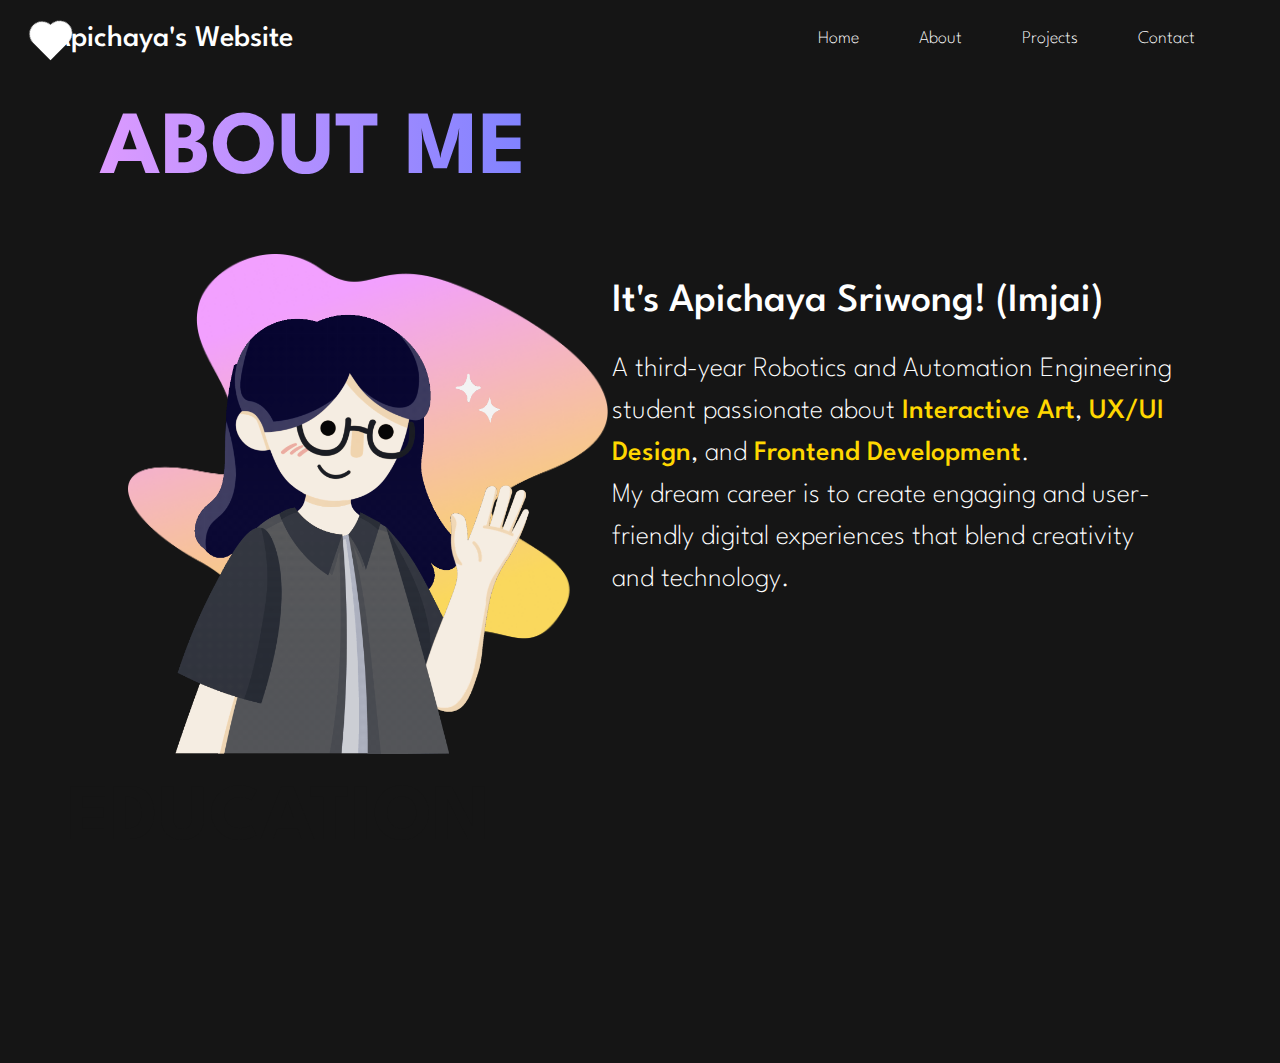
==== about.html @ 9c3d3471 "web1" ====
<!DOCTYPE html>
<html lang="en">
    <head>
        <meta charset="UTF-8">
        <meta name="viewport" content="width=device-width, initial-scale=1.0">
        <link rel="stylesheet" href="css/about.css" />
        <link rel="stylesheet" href="css/logo.css" />
        <title>Document</title>
    </head>

    <header>
        
        <div class="menu-container">
            <div class="logo">Apichaya's Website</div>
            <nav>
                <ul class="menu">
                    <li><a href="index.html">Home</a></li>
                    <li><a href="about.html">About</a></li>
                    <li><a href="#projects">Projects</a></li>
                    <li><a href="#contact">Contact</a></li>
                </ul>
            </nav>
        </div>
        <div class="heart"></div>
        <h1>ABOUT ME</h1>
        <h2> It's Apichaya Sriwong! (Imjai)</h2>
        <h3>A third-year Robotics and Automation Engineering student passionate about <span class="highlight">Interactive Art</span>, <span class="highlight">UX/UI Design</span>, and <span class="highlight">Frontend Development</span>. <br>
            My dream career is to create engaging and user-friendly digital experiences that
            blend creativity and technology.</h3>
        <div class="profile_container">
            <img src="images/me.gif" class="profile_image">
            <img src="images/Pasted Graphic.png" class="profile_bg">
        </div>

    </header>

    <div class="panel_container">
        <h4>EDUCATION</h4>
        <h5>King Mongkut’s University of Technology Thonburi</h5>
        <h6>Institute of Field Robotics (FIBO)<br>
            Bachelor of Engineering Program in Robotics and Automation Engineering <br>
            GPA 3.49
        </h6>
    </div>
    
</html>
---- css/about.css ----
@import url('https://fonts.googleapis.com/css2?family=League+Spartan:wght@100..900&family=Lilita+One&display=swap');
@layer base{
    @property --color-a {
        syntax: "<color>";
        inherits: true;
        initial-value: transparent;
      }
    @property --color-b {
        syntax: "<color>";
        inherits: true;
        initial-value: transparent;
    }
}
body {
    background: #151515;
    color: white;
    }

header {
    width: 100%;
    height: 80px;
    background: #151515;
    font-family: 'League Spartan', sans-serif;
    display: flex;
    flex-direction: column;
}

header h1 {
    left: 5%;
    width: 500px;
    text-align: left;
    padding-top: 50px;
    padding-left: 100px;
    font-size: 90px;
    background: linear-gradient(90deg, #F2A0FF, #707EFF);
    -webkit-background-clip: text;
    -webkit-text-fill-color: transparent;
}

header h2 {
    position: absolute;
    top: 250px;
    left: 40%;
    background: none;
    font-size: 40px;
    padding-left: 100px;
    font-weight: 500;
}
header h3 {
    position: absolute;
    top: 320px;
    left: 40%;
    font-size: 28px;
    padding-left: 100px;
    padding-right: 100px;
    font-weight: 200;
    line-height: 1.5;
}
.highlight {
    font-weight: 500;
    color: #FFD700; /* Yellow color for highlighting */
  }
.profile_container {
    position: relative; /* Needed for absolute positioning */
    display: inline-block; /* Adjusts to content size */
}
.profile_bg {
    position: absolute;
    top: 30;
    left: 10%;
    
    height: 450px; 
    z-index: 1;
}

.profile_image {
    position: relative;
    top: 40px;
    left: 15%;
    height: 400px;
    transform: scale(1.3);
    z-index: 2;
}

.panel_container {
    position: absolute;
    top: 673px;
    background: linear-gradient(45deg, var(--color-a), var(--color-b));
    color: #151515;
    width: 100%;
    height: 300px;
    margin: 80px auto; 
    padding-top: 10px;
    padding-left: 30px;
    padding-right: 30px;
    animation: gradientAnimation 6s infinite alternate ease-in-out;
}

h4{
    position: absolute;
    margin-top: 30px;
    top: 0px;
    left: 5%;
    font-size: 80px;
    color: #151515;
    font-family: 'League Spartan', sans-serif;
    font-weight: bold;
}

h5{
    position: absolute;
    margin-top: 120px;
    top: 0px;
    left: 5%;
    font-size: 36px;
    color: #151515;
    font-family: 'League Spartan', sans-serif;
    font-weight: 500;
}

h6{
    position: absolute;
    margin-top: 160px;
    top: 0px;
    left: 5%;
    font-size: 24px;
    color: #151515;
    font-family: 'League Spartan', sans-serif;
    font-weight: 200;
    line-height: 1.5;
}

@keyframes gradientAnimation {
    0% {
      --color-a: #707EFF;
      --color-b: #F2A0FF;
    }
    50% {
      --color-a: #F2A0FF;
      --color-b: #707EFF;
    }
    100% {
      --color-a: #707EFF;
      --color-b: #F2A0FF;
    }
  }

  .star {
    display: inline-block;
    color: black;
    font-size: 1.2em;
    margin-right: 8px;
  }
  
  .education-list li {
    list-style: none;
    font-size: 1em;
    font-weight: bold;
    display: flex;
    align-items: center;
  }
  
  .education-list li:before {
    content: "\272F"; /* Unicode star character */
    font-size: 1.2em;
    color: black;
    margin-right: 8px;
  }

.logo {
    color: white;
    display: flex;
    justify-content: flex-start; /* Align to the right */
    align-items: center;
    width: 100%;
    position: absolute;
    top: 25px;
    left: 11%;
    font-family: 'League Spartan', sans-serif;
    font-size: 30px;
    font-weight: 500;
}

.menu-container {
    background: #151515;
    color: white;
    display: flex;
    justify-content: flex-end; /* Align to the right */
    align-items: center;
    width: 100%;
    padding: 30px 50px;
    position: fixed;
    top: 0;
    right: 0;
    font-family: 'League Spartan', sans-serif;
    font-weight: 200;
    
}

/* เมนูหลัก */
.menu {
    list-style: none;
    display: flex;
    gap: 10px;
    padding: 0;
    margin: 0;

}

.menu li {
    padding-right: 20px;
}

.menu a {
    text-decoration: none;
    color: white;
    font-size: 18px;
    padding: 15px; /* Ensure clickable padding */
    transition: 0.3s;
}

.menu a:hover {
    color: #F2A0FF;
    padding: 10px;
    border-bottom: 2px solid #F2A0FF;
}
---- css/logo.css ----
body {
    margin: 0;
    padding: 0;
    height: 100%;
    overflow-x: hidden;
  }
  
  .heart {
    position: fixed;
    left: 3%; /* Center horizontally */
    width: 25px;
    height: 25px;
    background-color: white;
    transform: rotate(-45deg);
    margin-top: 30px;
  }
  
  .heart:before,
  .heart:after {
    content: "";
    position: absolute;
    width: 25px;
    height: 25px;
    background-color: white;
    border-radius: 50%;
  }
  
  .heart:before {
    top: -12.5px;
    left: 0;
  }
  
  .heart:after {
    left: 12.5px;
    top: 0;
  }
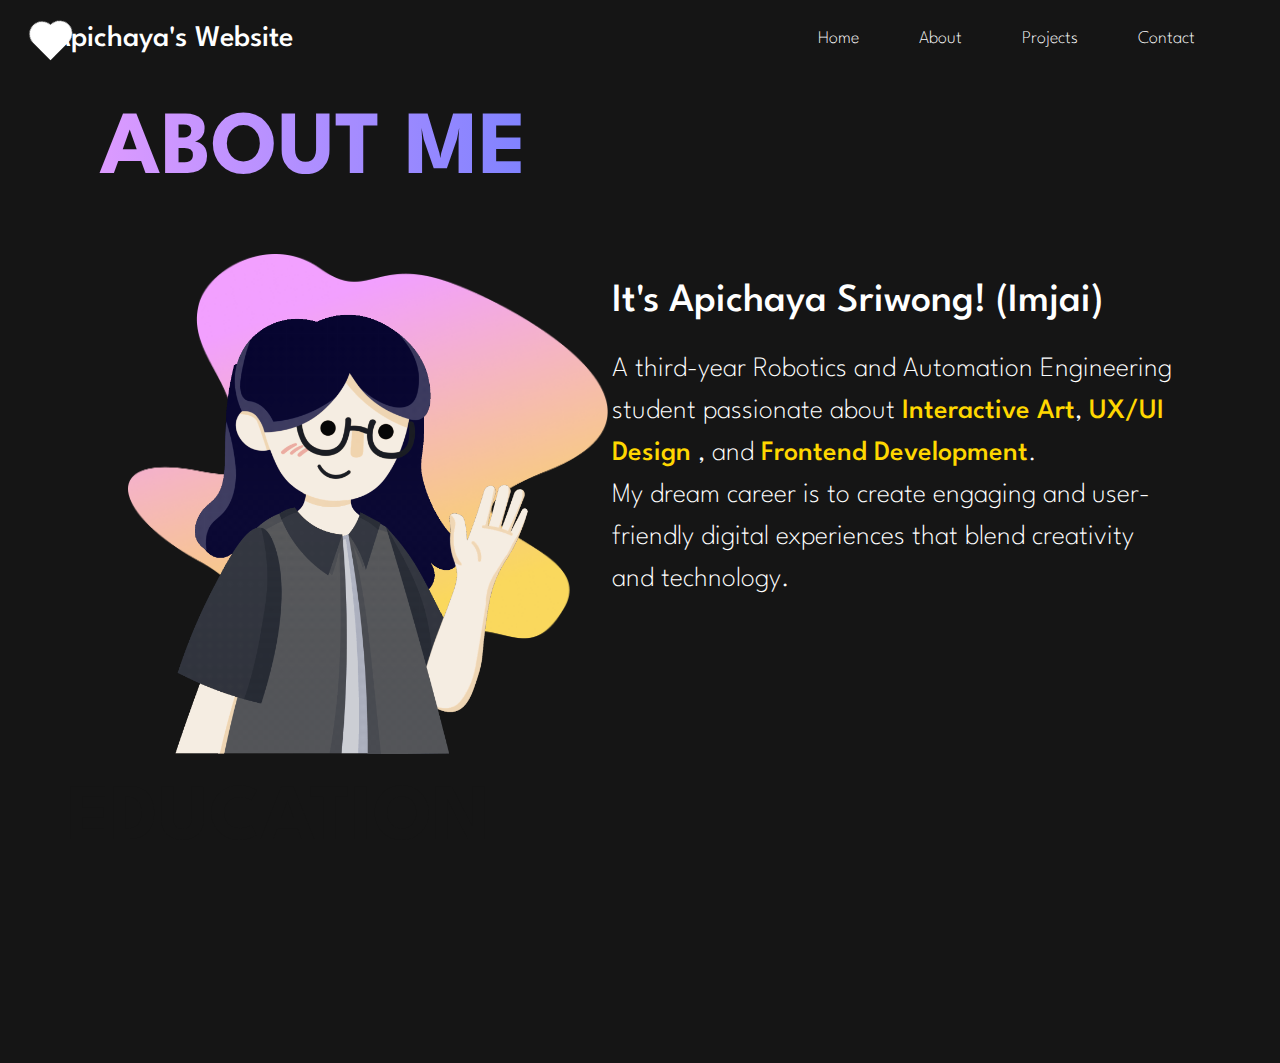
==== commit b199a40a: "final" ====
--- a/about.html
+++ b/about.html
@@ -24,7 +24,9 @@
         <div class="heart"></div>
         <h1>ABOUT ME</h1>
         <h2> It's Apichaya Sriwong! (Imjai)</h2>
-        <h3>A third-year Robotics and Automation Engineering student passionate about <span class="highlight">Interactive Art</span>, <span class="highlight">UX/UI Design</span>, and <span class="highlight">Frontend Development</span>. <br>
+        <h3>A third-year Robotics and Automation Engineering student passionate about 
+            <span class="highlight">Interactive Art</span>, <span class="highlight">UX/UI Design</span>
+            , and <span class="highlight">Frontend Development</span>. <br>
             My dream career is to create engaging and user-friendly digital experiences that
             blend creativity and technology.</h3>
         <div class="profile_container">
--- a/css/about.css
+++ b/css/about.css
@@ -145,28 +145,6 @@
     }
   }
 
-  .star {
-    display: inline-block;
-    color: black;
-    font-size: 1.2em;
-    margin-right: 8px;
-  }
-  
-  .education-list li {
-    list-style: none;
-    font-size: 1em;
-    font-weight: bold;
-    display: flex;
-    align-items: center;
-  }
-  
-  .education-list li:before {
-    content: "\272F"; /* Unicode star character */
-    font-size: 1.2em;
-    color: black;
-    margin-right: 8px;
-  }
-
 .logo {
     color: white;
     display: flex;
